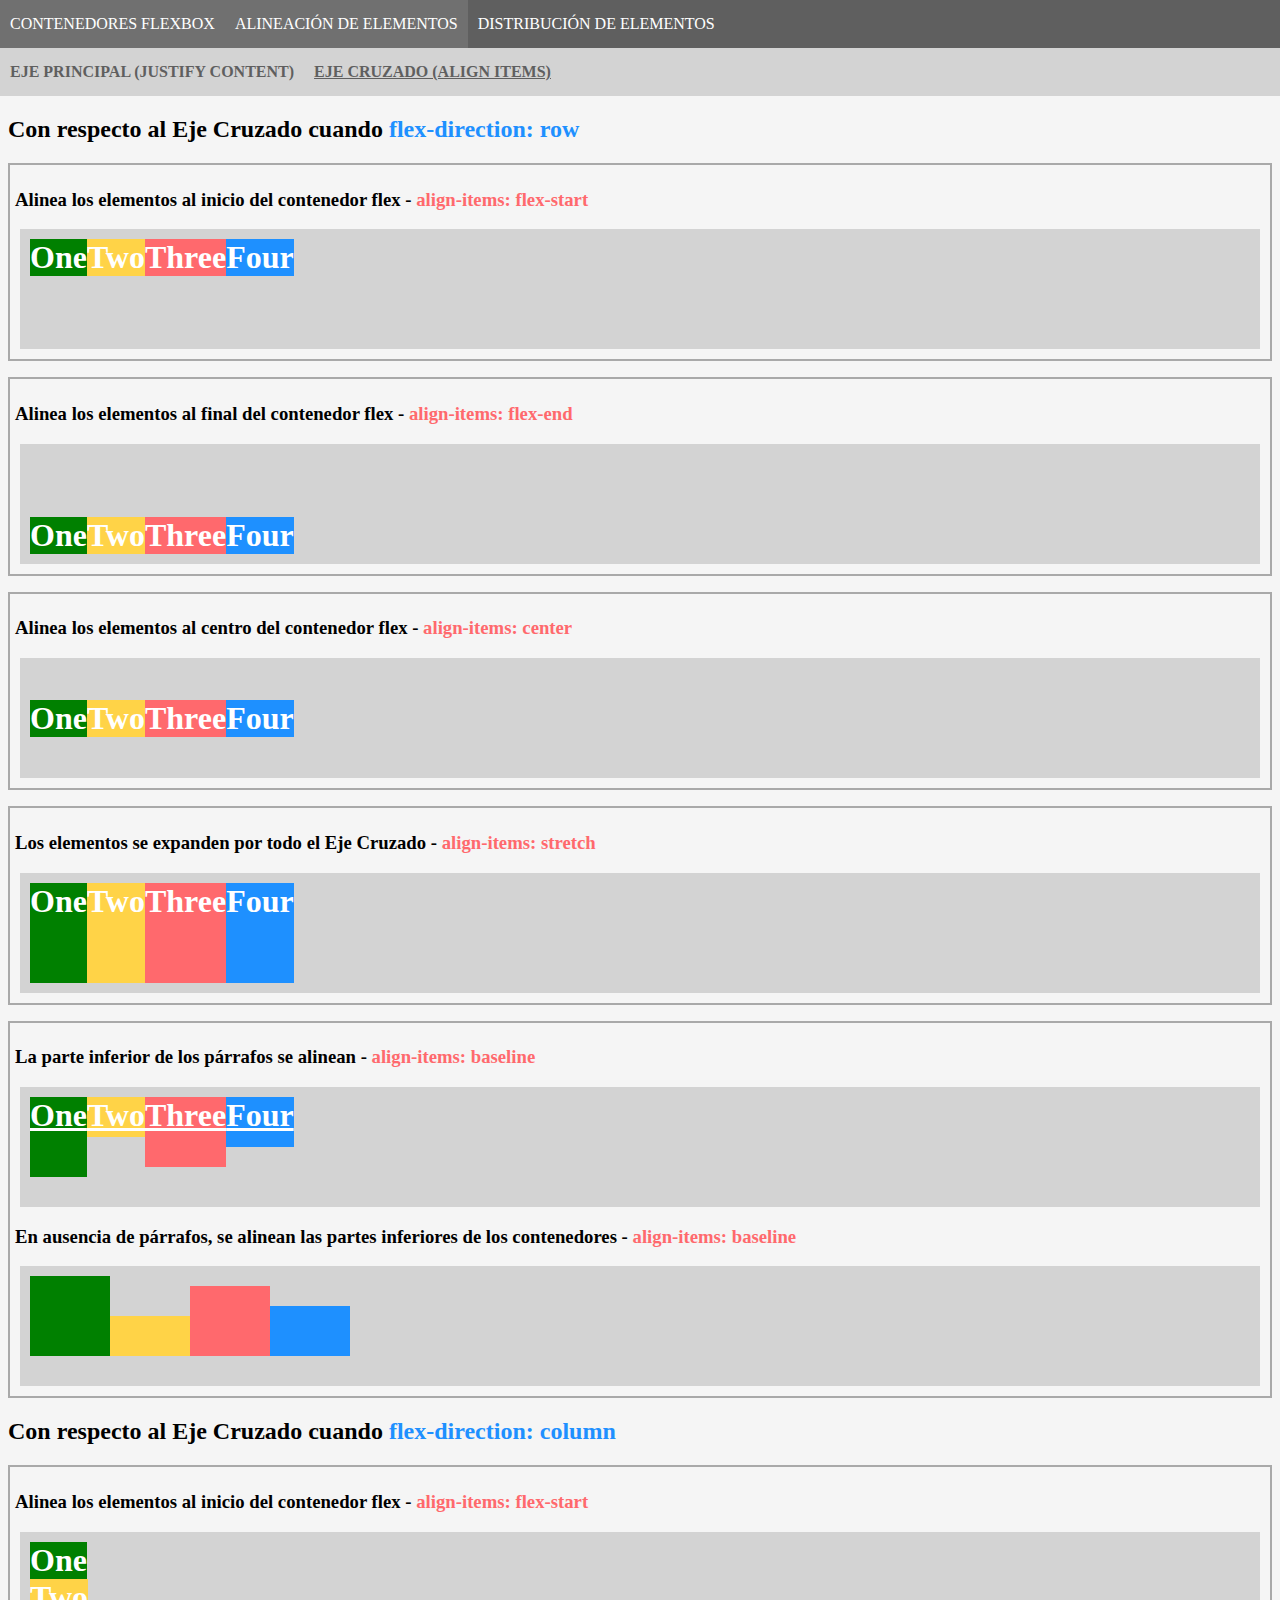
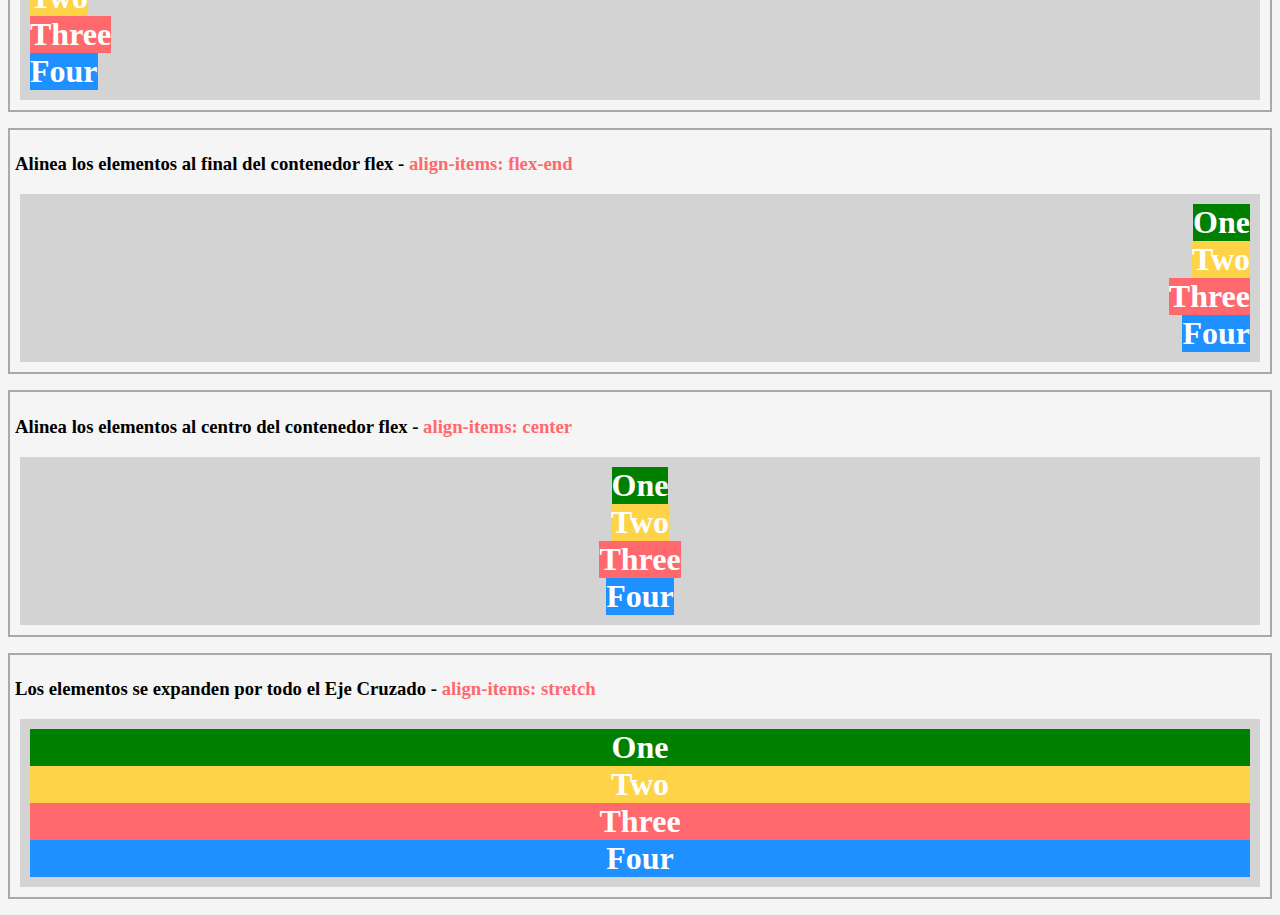
==== flexbox-alignment-cross-axis.html @ 7a349258 "Split Alignment demos by axis" ====
<!DOCTYPE html>
<html lang="en">
<head>
    <meta charset="UTF-8">
    <meta name="viewport" content="width=device-width, initial-scale=1.0">
    <meta http-equiv="X-UA-Compatible" content="ie=edge">
    <title>FlexBox Demo</title>
    <link rel="stylesheet" href="flexbox-demo.css"/>
</head>
<body>
    <nav class="navbar">
        <a href="flexbox-demo.html">Contenedores Flexbox</a>
        <a href="flexbox-alignment-main-axis.html" class="active">Alineación de Elementos</a>
        <a href="flexbox-demo-distribution.html">Distribución de Elementos</a>
    </nav>
    <nav class="subnavbar">
        <a href="flexbox-alignment-main-axis.html">Eje Principal (Justify Content)</a>
        <a href="flexbox-alignment-cross-axis.html" class="active">Eje Cruzado (Align Items)</a>
    </nav>
    <main>
        <h2>Con respecto al Eje Cruzado cuando <span class="blue-text">flex-direction: row</span></h2>
        <section class="section-wrapper">
            <h3>Alinea los elementos al inicio del contenedor flex -
                <span class="red-text">align-items: flex-start</span></h3>
            <div class="gray-div flexbox-parent flex-align-start">
                <div class="green-div">One</div>
                <div class="yellow-div">Two</div>
                <div class="red-div">Three</div>
                <div class="blue-div">Four</div>
            </div>
        </section>

        <section class="section-wrapper">
            <h3>Alinea los elementos al final del contenedor flex -
                <span class="red-text">align-items: flex-end</span></h3>
            <div class="gray-div flexbox-parent flex-align-end">
                <div class="green-div">One</div>
                <div class="yellow-div">Two</div>
                <div class="red-div">Three</div>
                <div class="blue-div">Four</div>
            </div>
        </section>

        <section class="section-wrapper">
            <h3>Alinea los elementos al centro del contenedor flex -
                <span class="red-text">align-items: center</span></h3>
            <div class="gray-div flexbox-parent flex-align-center">
                <div class="green-div">One</div>
                <div class="yellow-div">Two</div>
                <div class="red-div">Three</div>
                <div class="blue-div">Four</div>
            </div>
        </section>

        <section class="section-wrapper">
            <h3>Los elementos se expanden por todo el Eje Cruzado -
                <span class="red-text">align-items: stretch</span></h3>
            <div class="gray-div flexbox-parent flex-align-stretch">
                <div class="green-div">One</div>
                <div class="yellow-div">Two</div>
                <div class="red-div">Three</div>
                <div class="blue-div">Four</div>
            </div>
        </section>

        <section class="section-wrapper">
            <h3>La parte inferior de los párrafos se alinean -
                <span class="red-text">align-items: baseline</span></h3>
            <div class="gray-div flexbox-parent flex-align-baseline">
                <div class="green-div" style="height: 80px; text-decoration: underline">One</div>
                <div class="yellow-div" style="height: 40px; text-decoration: underline">Two</div>
                <div class="red-div" style="height: 70px; text-decoration: underline">Three</div>
                <div class="blue-div" style="height: 50px; text-decoration: underline">Four</div>
            </div>
            <h3>En ausencia de párrafos, se alinean las partes inferiores de los contenedores -
                <span class="red-text">align-items: baseline</span></h3>
            <div class="gray-div flexbox-parent flex-align-baseline">
                <div class="green-div" style="height: 80px; width: 80px; text-decoration: underline"></div>
                <div class="yellow-div" style="height: 40px; width: 80px; text-decoration: underline"></div>
                <div class="red-div" style="height: 70px; width: 80px; text-decoration: underline"></div>
                <div class="blue-div" style="height: 50px; width: 80px; text-decoration: underline"></div>
            </div>
        </section>

        <h2>Con respecto al Eje Cruzado cuando <span class="blue-text">flex-direction: column</span></h2>
        <section class="section-wrapper">
            <h3>Alinea los elementos al inicio del contenedor flex -
                <span class="red-text">align-items: flex-start</span></h3>
            <div class="gray-div flexbox-parent-column flex-align-start">
                <div class="green-div">One</div>
                <div class="yellow-div">Two</div>
                <div class="red-div">Three</div>
                <div class="blue-div">Four</div>
            </div>
        </section>

        <section class="section-wrapper">
            <h3>Alinea los elementos al final del contenedor flex -
                <span class="red-text">align-items: flex-end</span></h3>
            <div class="gray-div flexbox-parent-column flex-align-end">
                <div class="green-div">One</div>
                <div class="yellow-div">Two</div>
                <div class="red-div">Three</div>
                <div class="blue-div">Four</div>
            </div>
        </section>

        <section class="section-wrapper">
            <h3>Alinea los elementos al centro del contenedor flex -
                <span class="red-text">align-items: center</span></h3>
            <div class="gray-div flexbox-parent-column flex-align-center">
                <div class="green-div">One</div>
                <div class="yellow-div">Two</div>
                <div class="red-div">Three</div>
                <div class="blue-div">Four</div>
            </div>
        </section>

        <section class="section-wrapper">
            <h3>Los elementos se expanden por todo el Eje Cruzado -
                <span class="red-text">align-items: stretch</span></h3>
            <div class="gray-div flexbox-parent-column flex-align-stretch">
                <div class="green-div">One</div>
                <div class="yellow-div">Two</div>
                <div class="red-div">Three</div>
                <div class="blue-div">Four</div>
            </div>
        </section>
    </main>
</body>
</html>
---- flexbox-demo.css ----
/* General Styles */

body {
    margin: 0;
    background-color: whitesmoke;
}

main {
    margin: 8px;
}

.navbar {
    background-color: #5f5f5f;
    display: flex;
    justify-content: flex-start;
    text-transform: uppercase;
}

.navbar a {
    color: #ffffff;
    display: block;
    padding: 15px 10px;
    text-decoration: none;
}

.navbar a:hover {
    background-color: #707070;
    cursor: pointer;
}

.navbar a.active {
    background-color: #707070;
}

.section-wrapper {
    border: 2px solid darkgray;
    padding: 5px;
    margin-bottom: 1em;
}

.section-wrapper ul li {
    line-height: 1.5em;
}

.subnavbar {
    background-color: lightgray;
    display: flex;
    justify-content: flex-start;
    margin-bottom: 1em;
    text-transform: uppercase;
}

.subnavbar a {
    color: #5f5f5f;
    display: block;
    font-weight: bold;
    padding: 15px 10px;
    text-decoration: none;
}

.subnavbar a:hover {
    cursor: pointer;
    opacity: 0.5;
}

.subnavbar a.active {
    text-decoration: underline;
}

.gray-div {
    background-color: lightgray;
    margin: 5px;
    min-height: 100px;
    padding: 10px;
}

.gray-div > div {
    color: white;
    font-size: 2em;
    font-weight: bold;
    text-align: center;
}

.blue-div {
    background-color: dodgerblue;
}

.blue-text {
    color: dodgerblue;
}

.green-div {
    background-color: green;
}

.red-div {
    background-color: #FF696D;
}

.red-text {
    color: #FF696D;
}

.yellow-div {
    background-color: #FFD347;
}


/* Flexbox Properties */

.flexbox-parent {
    display: flex;
}

.flexbox-parent-column {
    display: flex;
    flex-direction: column;
}

.flex-start {
    justify-content: flex-start;
}

.flex-end {
    justify-content: flex-end;
}

.flex-center {
    justify-content: center;
}

.flex-space-between {
    justify-content: space-between;
}

.flex-space-around {
    justify-content: space-around;
}

.flex-align-start {
    align-items: flex-start;
}

.flex-align-end {
    align-items: flex-end;
}

.flex-align-center {
    align-items: center;
}

.flex-align-stretch {
    align-items: stretch;
}

.flex-align-baseline {
    align-items: baseline;
}
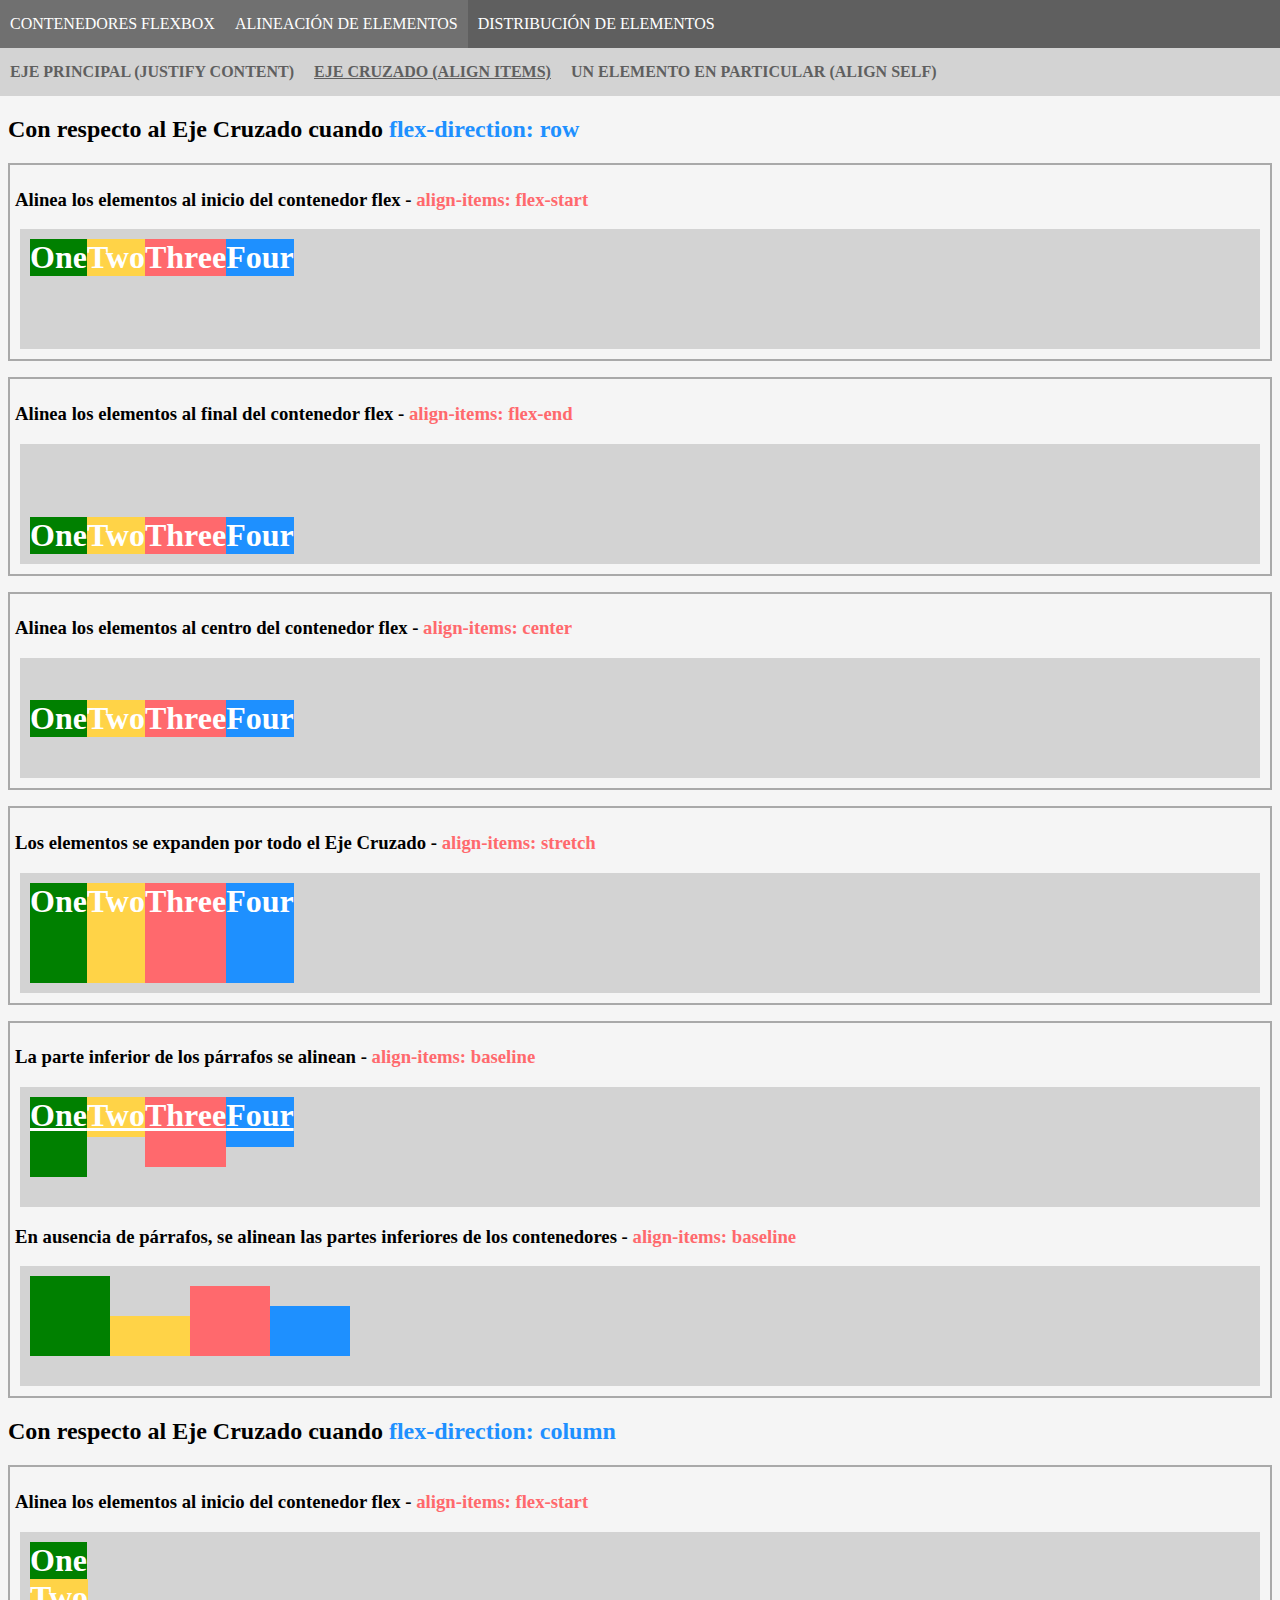
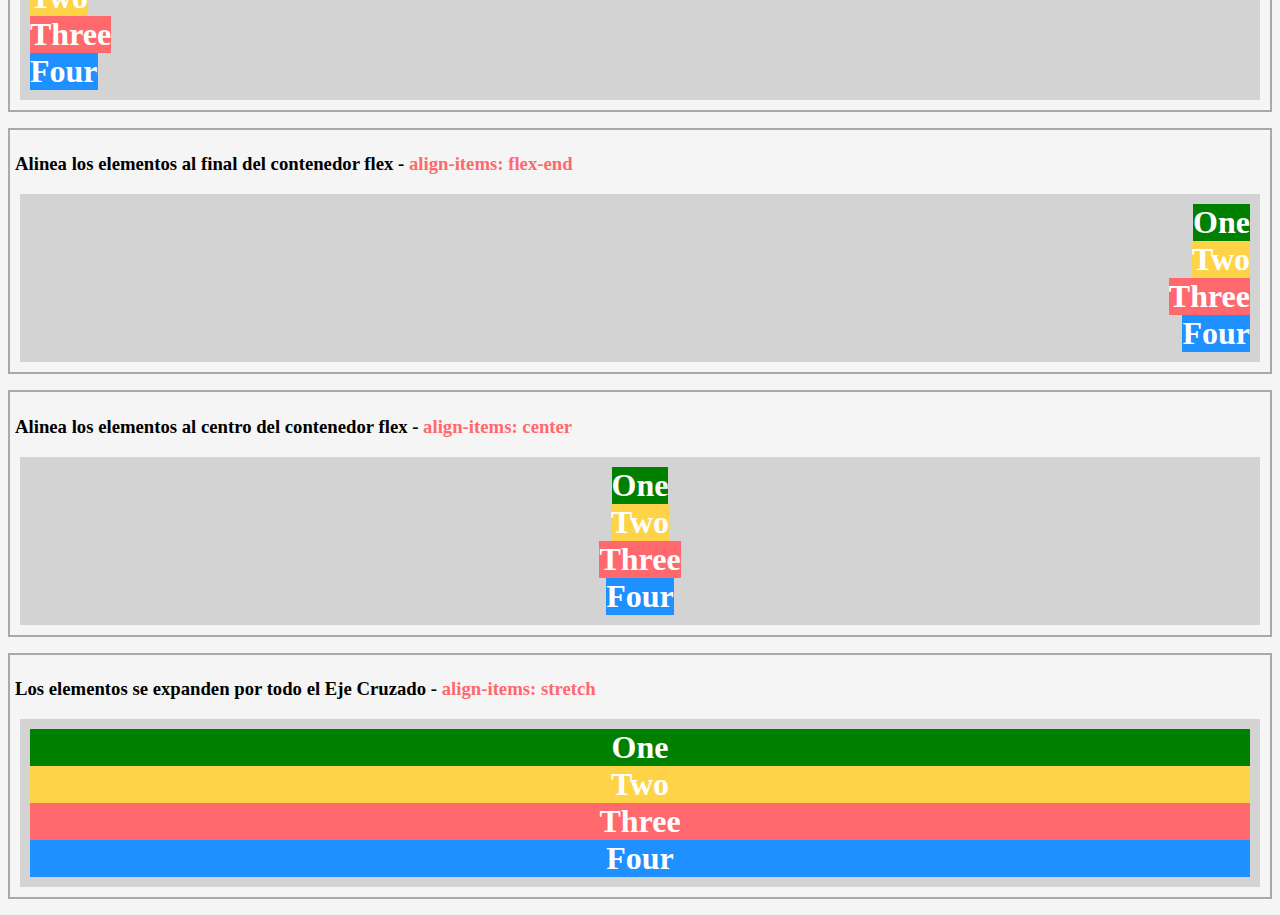
==== commit a13cd0b3: "Align self demo" ====
--- a/flexbox-alignment-cross-axis.html
+++ b/flexbox-alignment-cross-axis.html
@@ -16,6 +16,7 @@
     <nav class="subnavbar">
         <a href="flexbox-alignment-main-axis.html">Eje Principal (Justify Content)</a>
         <a href="flexbox-alignment-cross-axis.html" class="active">Eje Cruzado (Align Items)</a>
+        <a href="flexbox-alignment-self.html">Un Elemento en Particular (Align Self)</a>
     </nav>
     <main>
         <h2>Con respecto al Eje Cruzado cuando <span class="blue-text">flex-direction: row</span></h2>
@@ -75,10 +76,10 @@
             <h3>En ausencia de párrafos, se alinean las partes inferiores de los contenedores -
                 <span class="red-text">align-items: baseline</span></h3>
             <div class="gray-div flexbox-parent flex-align-baseline">
-                <div class="green-div" style="height: 80px; width: 80px; text-decoration: underline"></div>
-                <div class="yellow-div" style="height: 40px; width: 80px; text-decoration: underline"></div>
-                <div class="red-div" style="height: 70px; width: 80px; text-decoration: underline"></div>
-                <div class="blue-div" style="height: 50px; width: 80px; text-decoration: underline"></div>
+                <div class="green-div" style="height: 80px; width: 80px"></div>
+                <div class="yellow-div" style="height: 40px; width: 80px"></div>
+                <div class="red-div" style="height: 70px; width: 80px"></div>
+                <div class="blue-div" style="height: 50px; width: 80px"></div>
             </div>
         </section>
 
--- a/flexbox-demo.css
+++ b/flexbox-demo.css
@@ -93,6 +93,10 @@
     background-color: green;
 }
 
+.purple-div {
+    background-color: mediumpurple;
+}
+
 .red-div {
     background-color: #FF696D;
 }
@@ -155,4 +159,28 @@
 
 .flex-align-baseline {
     align-items: baseline;
+}
+
+.flex-self-align-auto {
+    align-self: auto;
+}
+
+.flex-self-align-start {
+    align-self: flex-start;
+}
+
+.flex-self-align-end {
+    align-self: flex-end;
+}
+
+.flex-self-align-center {
+    align-self: center;
+}
+
+.flex-self-align-stretch {
+    align-self: stretch;
+}
+
+.flex-self-align-baseline {
+    align-self: baseline;
 }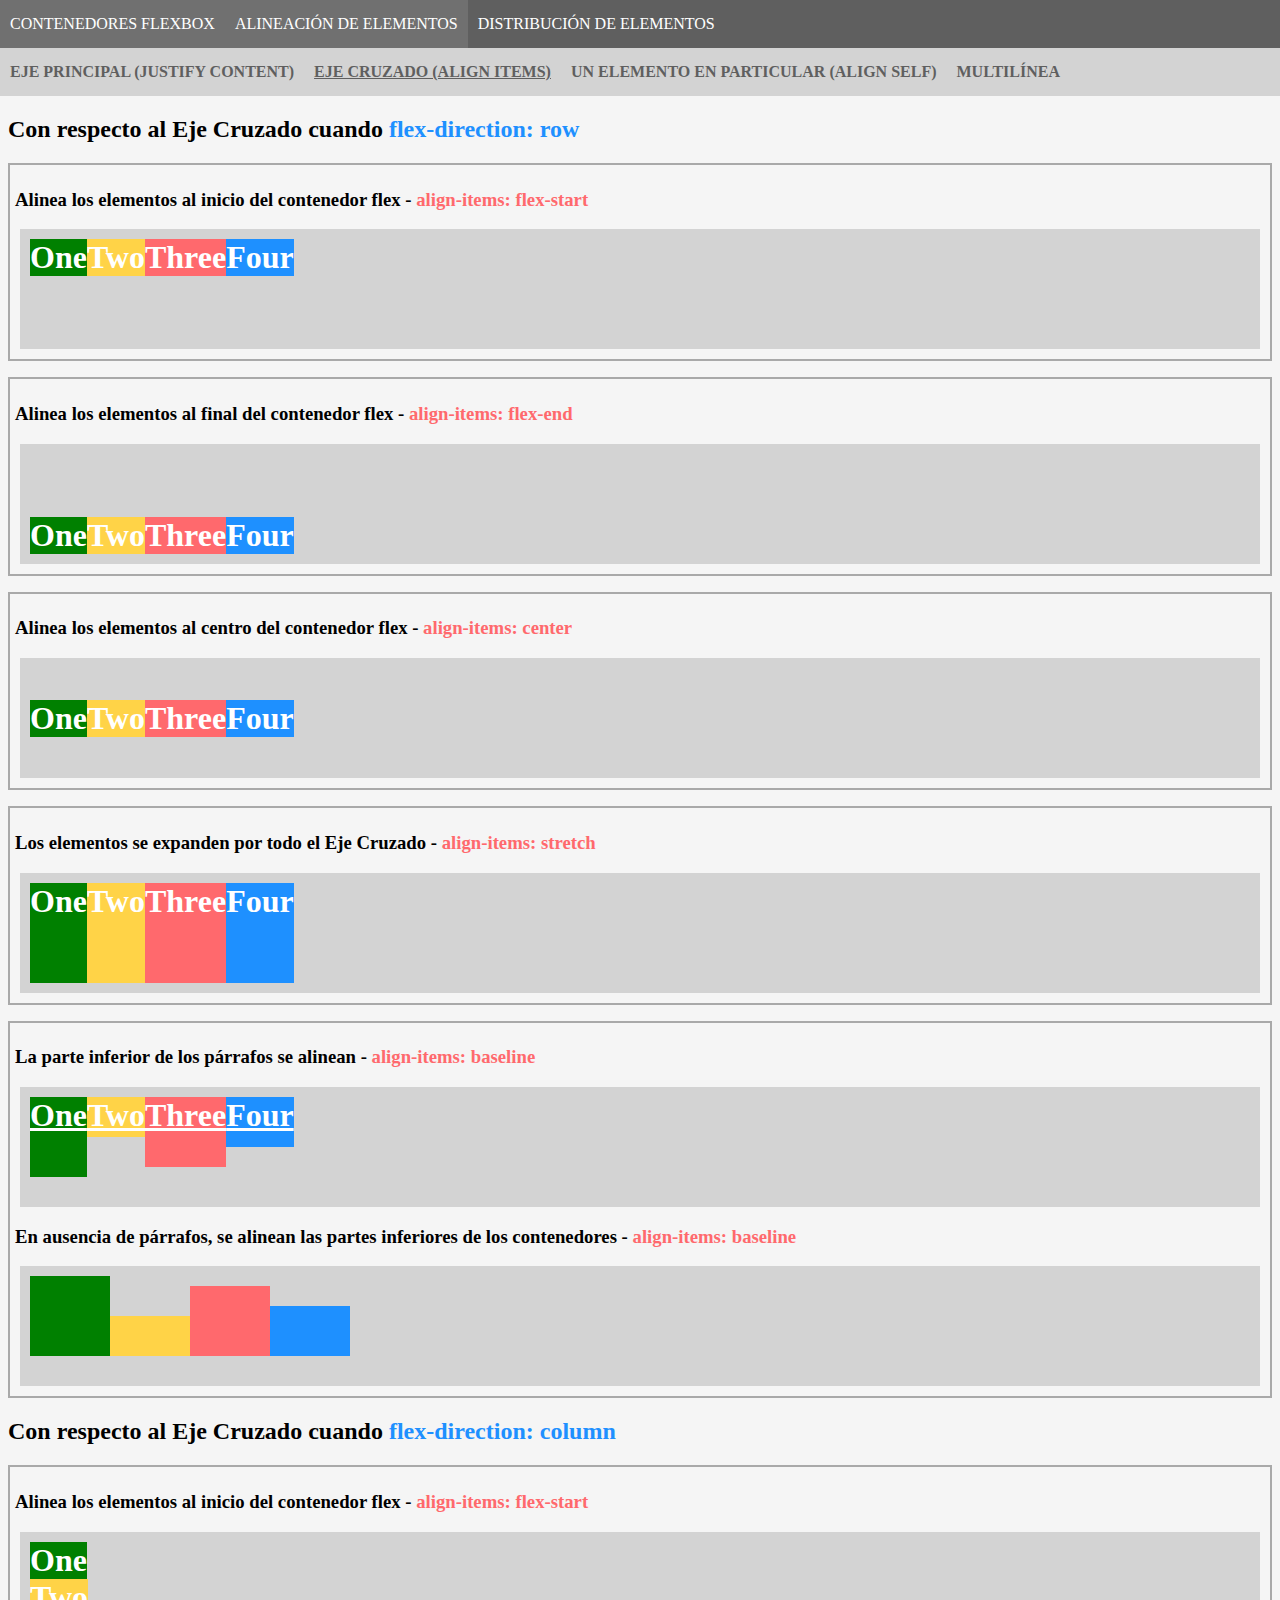
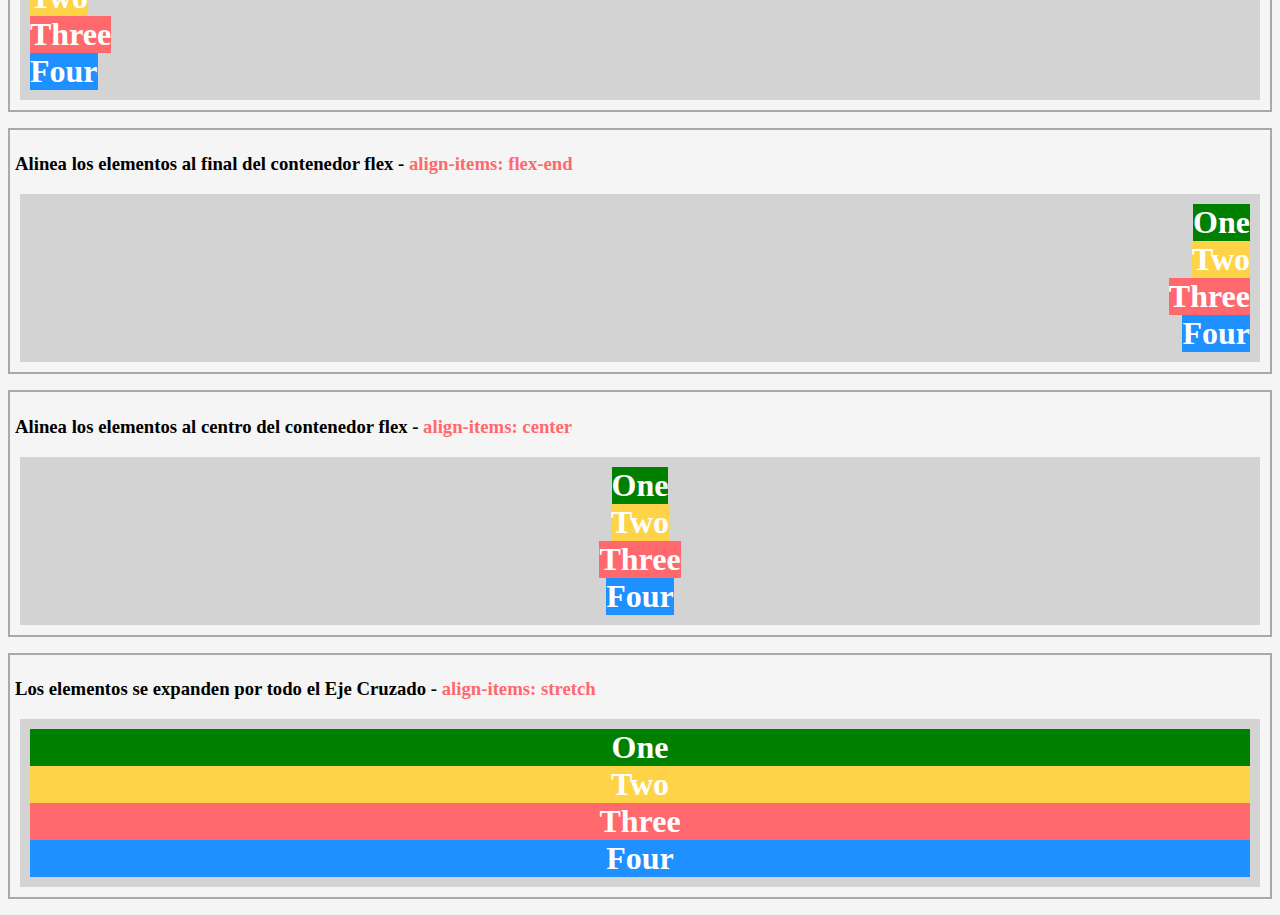
==== commit 5829fe02: "Demo multilíneas" ====
--- a/flexbox-alignment-cross-axis.html
+++ b/flexbox-alignment-cross-axis.html
@@ -17,6 +17,7 @@
         <a href="flexbox-alignment-main-axis.html">Eje Principal (Justify Content)</a>
         <a href="flexbox-alignment-cross-axis.html" class="active">Eje Cruzado (Align Items)</a>
         <a href="flexbox-alignment-self.html">Un Elemento en Particular (Align Self)</a>
+        <a href="flexbox-alignment-wrap.html">Multilínea</a>
     </nav>
     <main>
         <h2>Con respecto al Eje Cruzado cuando <span class="blue-text">flex-direction: row</span></h2>
--- a/flexbox-demo.css
+++ b/flexbox-demo.css
@@ -109,6 +109,13 @@
     background-color: #FFD347;
 }
 
+.fixed-width-600 {
+    width: 600px;
+}
+
+.fixed-width-150 {
+    width: 150px;
+}
 
 /* Flexbox Properties */
 
@@ -183,4 +190,12 @@
 
 .flex-self-align-baseline {
     align-self: baseline;
+}
+
+.flex-wrap {
+    flex-wrap: wrap;
+}
+
+.flex-wrap-reverse {
+    flex-wrap: wrap-reverse;
 }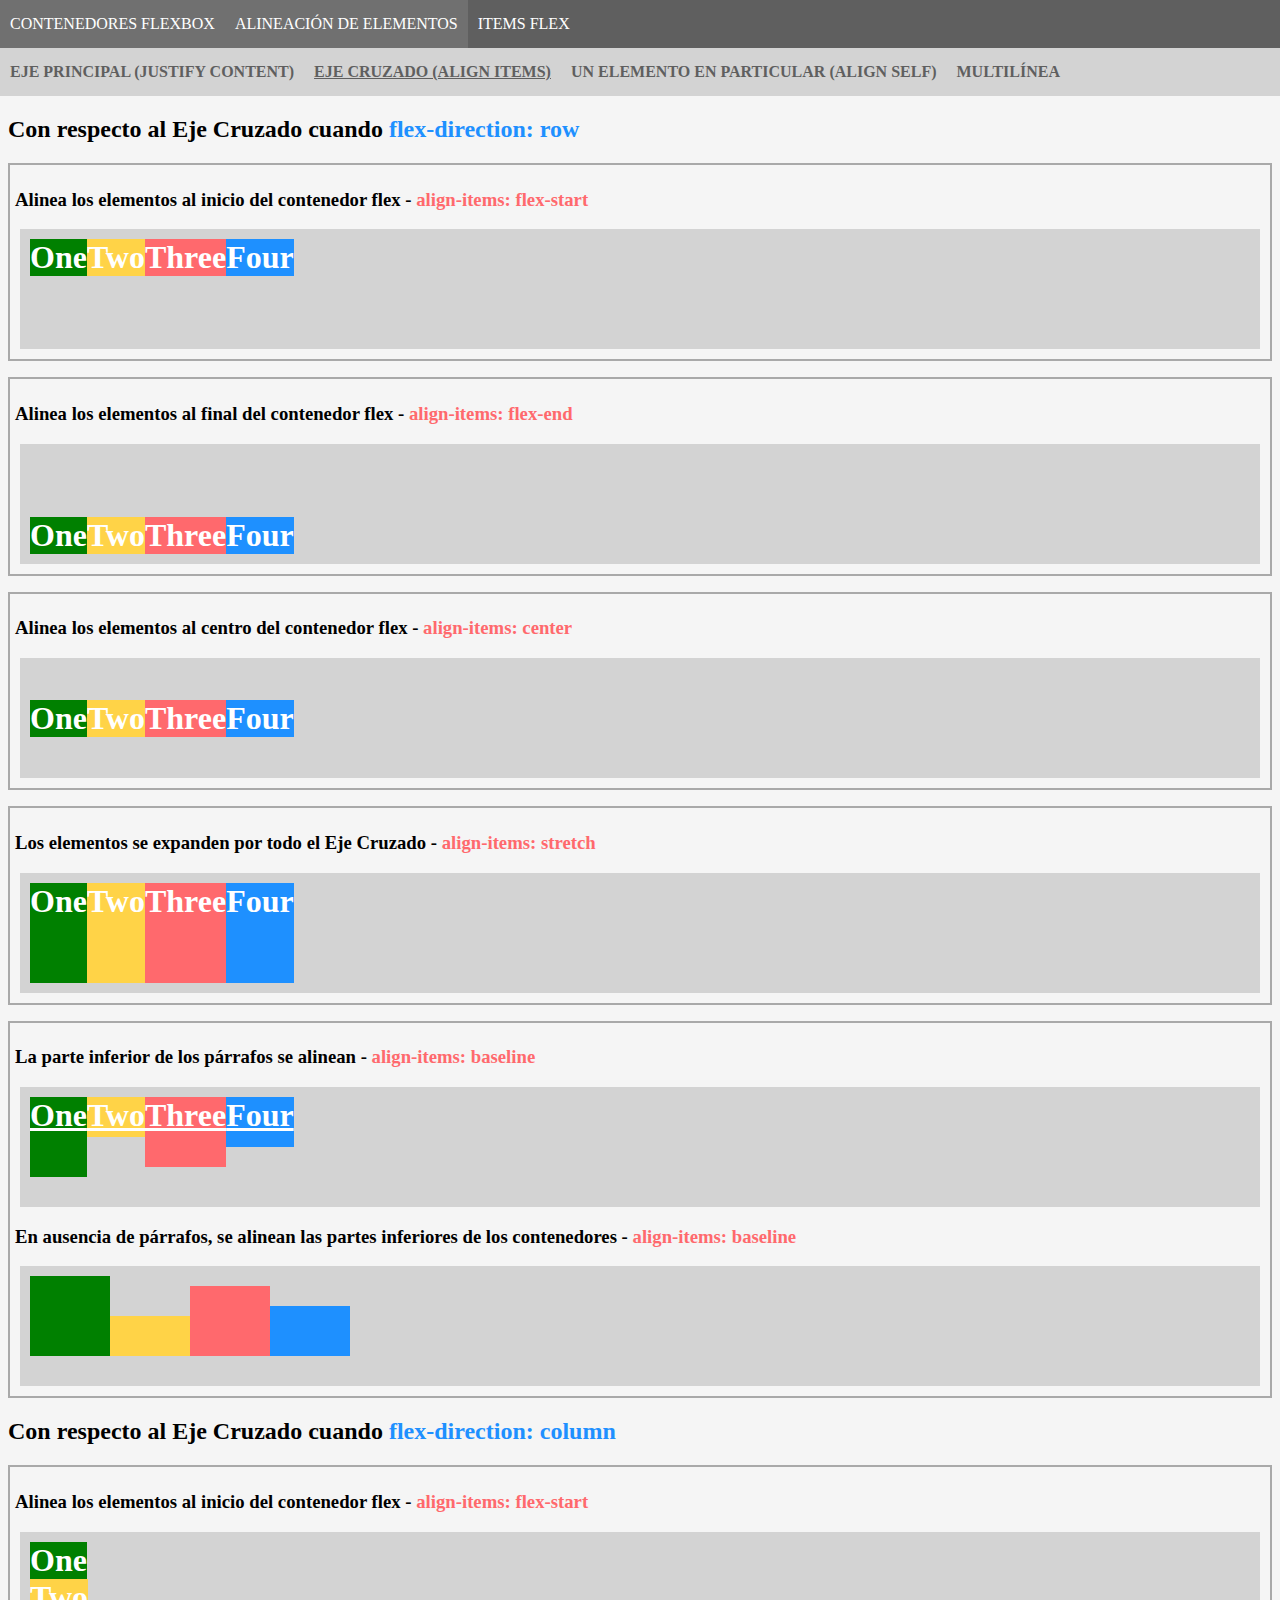
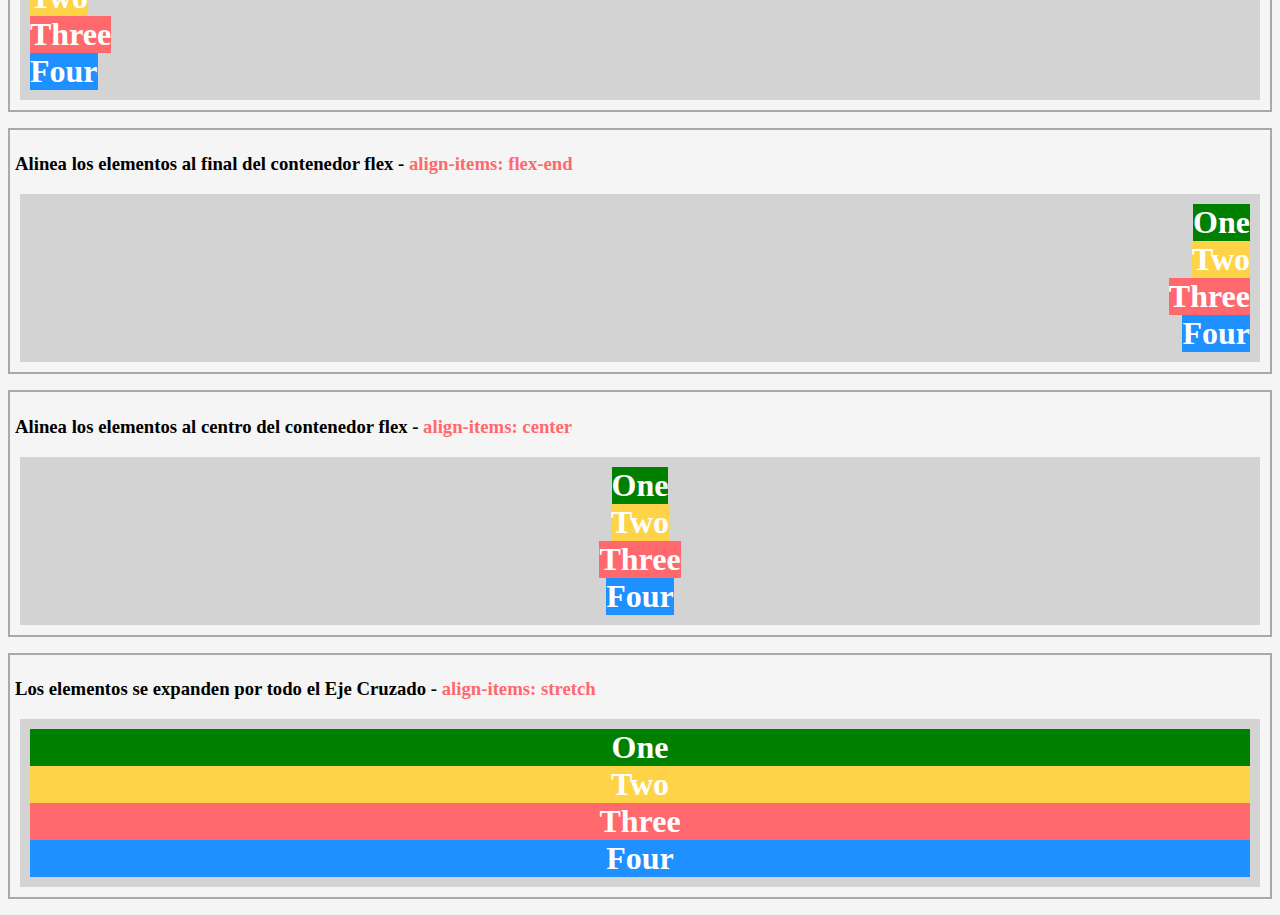
==== commit c714c9b6: "Change section title" ====
--- a/flexbox-alignment-cross-axis.html
+++ b/flexbox-alignment-cross-axis.html
@@ -11,7 +11,7 @@
     <nav class="navbar">
         <a href="flexbox-demo.html">Contenedores Flexbox</a>
         <a href="flexbox-alignment-main-axis.html" class="active">Alineación de Elementos</a>
-        <a href="flexbox-demo-distribution.html">Distribución de Elementos</a>
+        <a href="flexbox-demo-distribution.html">Items Flex</a>
     </nav>
     <nav class="subnavbar">
         <a href="flexbox-alignment-main-axis.html">Eje Principal (Justify Content)</a>
